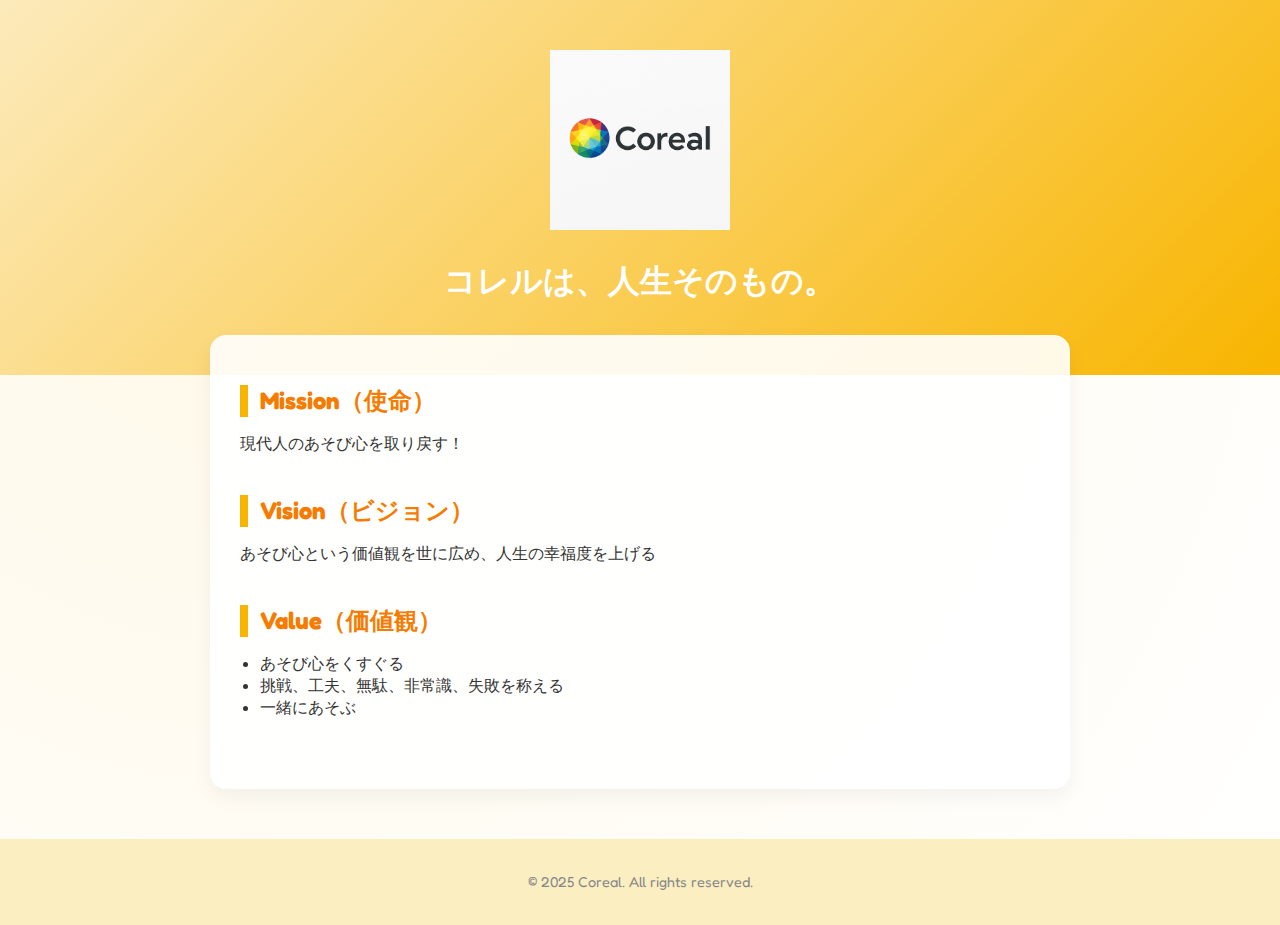
==== index.html @ 874c213f "first commit" ====
<!DOCTYPE html>
<html lang="ja">
<head>
  <meta charset="UTF-8" />
  <meta name="viewport" content="width=device-width, initial-scale=1.0"/>
  <title>トップページ - Coreal</title>
  <link rel="stylesheet" href="style.css"/>
</head>
<body>
  <header>
    <a href="index.html"><img src="coreal-logo.png" alt="Coreal Logo" class="logo"/></a>
    <h1>コレルは、人生そのもの。</h1>
  </header>
  <main>

<section>
  <h2>Mission（使命）</h2>
  <p>現代人のあそび心を取り戻す！</p>
</section>
<section>
  <h2>Vision（ビジョン）</h2>
  <p>あそび心という価値観を世に広め、人生の幸福度を上げる</p>
</section>
<section>
  <h2>Value（価値観）</h2>
  <ul>
    <li>あそび心をくすぐる</li>
    <li>挑戦、工夫、無駄、非常識、失敗を称える</li>
    <li>一緒にあそぶ</li>
  </ul>
</section>

  </main>
  <footer>
    <p>&copy; 2025 Coreal. All rights reserved.</p>
  </footer>
</body>
</html>
---- style.css ----
@import url('https://fonts.googleapis.com/css2?family=Fredoka:wght@400;600&display=swap');
body {
  font-family: 'Fredoka', sans-serif;
  margin: 0;
  padding: 0;
  background: radial-gradient(circle at 20% 20%, #fff8e7, #ffffff);
  color: #333;
}
header {
  text-align: center;
  padding: 50px 20px;
  background: linear-gradient(135deg, #fceabb, #f8b500);
  color: #fff;
}
.logo {
  max-width: 180px;
  height: auto;
  transition: transform 0.3s ease;
}
.logo:hover {
  transform: rotate(8deg) scale(1.05);
}
h1 {
  font-size: 2em;
  margin-top: 0.8em;
  color: #fff;
}
main {
  padding: 30px;
  max-width: 800px;
  margin: auto;
  background-color: rgba(255, 255, 255, 0.9);
  border-radius: 16px;
  box-shadow: 0 8px 20px rgba(0,0,0,0.05);
  margin-top: -40px;
  z-index: 10;
  position: relative;
}
section {
  margin-bottom: 40px;
}
h2 {
  font-size: 1.5em;
  border-left: 8px solid #f8b500;
  padding-left: 12px;
  margin-bottom: 10px;
  color: #f57c00;
}
ul {
  padding-left: 20px;
}
footer {
  text-align: center;
  padding: 20px;
  background-color: #fbeec1;
  font-size: 0.9em;
  color: #888;
  margin-top: 50px;
}
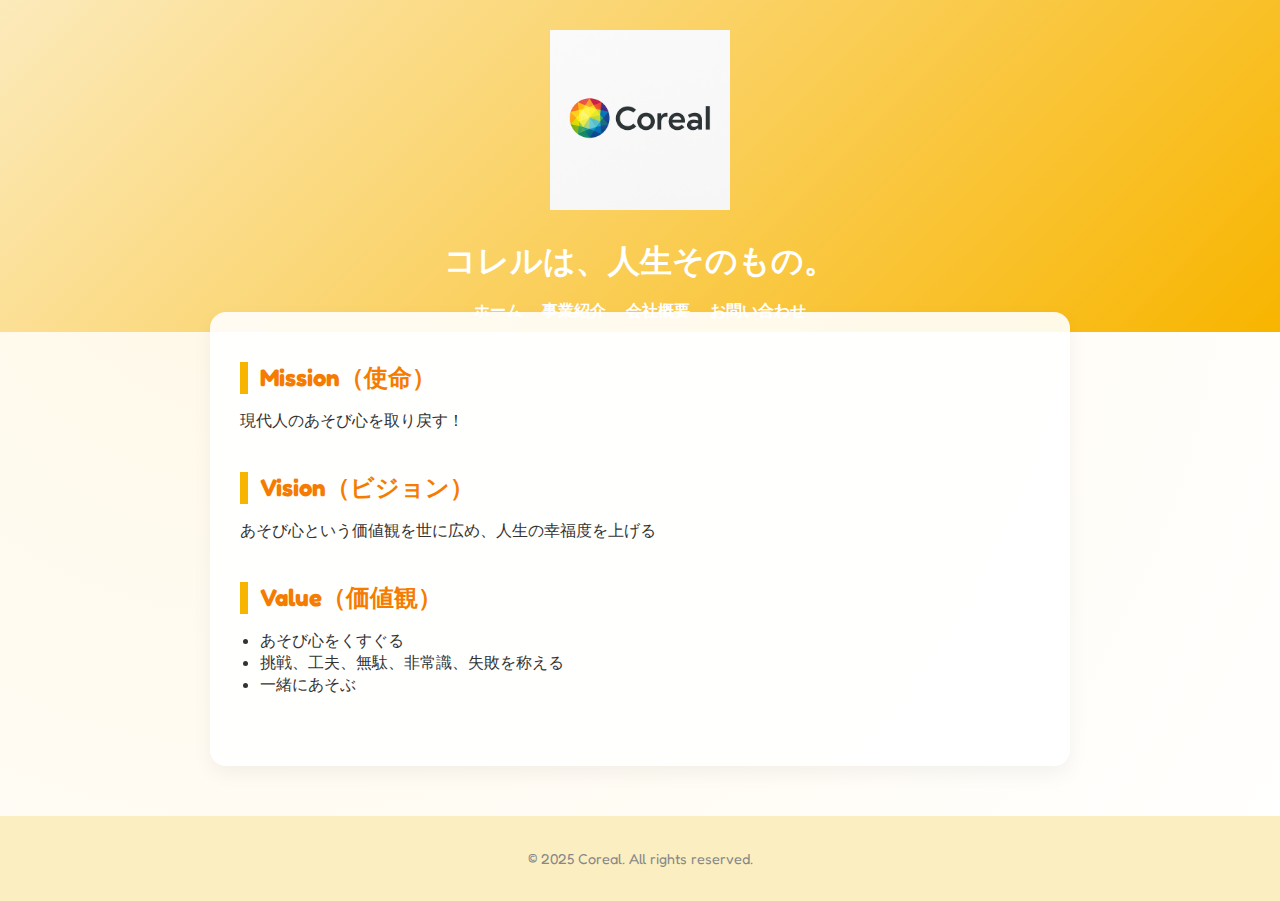
==== commit b3208f06: "ナビゲーションメニュー追加" ====
--- a/index.html
+++ b/index.html
@@ -10,6 +10,14 @@
   <header>
     <a href="index.html"><img src="coreal-logo.png" alt="Coreal Logo" class="logo"/></a>
     <h1>コレルは、人生そのもの。</h1>
+    <nav>
+      <ul class="nav-menu">
+        <li><a href="index.html">ホーム</a></li>
+        <li><a href="business.html">事業紹介</a></li>
+        <li><a href="company.html">会社概要</a></li>
+        <li><a href="contact.html">お問い合わせ</a></li>
+      </ul>
+    </nav>
   </header>
   <main>
 
--- a/style.css
+++ b/style.css
@@ -8,7 +8,7 @@
 }
 header {
   text-align: center;
-  padding: 50px 20px;
+  padding: 30px 20px 10px 20px;
   background: linear-gradient(135deg, #fceabb, #f8b500);
   color: #fff;
 }
@@ -22,8 +22,30 @@
 }
 h1 {
   font-size: 2em;
-  margin-top: 0.8em;
+  margin: 0.8em 0 0.5em;
   color: #fff;
+}
+nav {
+  margin-top: 10px;
+}
+.nav-menu {
+  list-style: none;
+  padding: 0;
+  margin: 0;
+  display: flex;
+  justify-content: center;
+  gap: 20px;
+  flex-wrap: wrap;
+}
+.nav-menu li a {
+  text-decoration: none;
+  color: white;
+  font-weight: 600;
+  border-bottom: 2px solid transparent;
+  transition: border-bottom 0.3s;
+}
+.nav-menu li a:hover {
+  border-bottom: 2px solid white;
 }
 main {
   padding: 30px;
@@ -32,7 +54,7 @@
   background-color: rgba(255, 255, 255, 0.9);
   border-radius: 16px;
   box-shadow: 0 8px 20px rgba(0,0,0,0.05);
-  margin-top: -40px;
+  margin-top: -20px;
   z-index: 10;
   position: relative;
 }
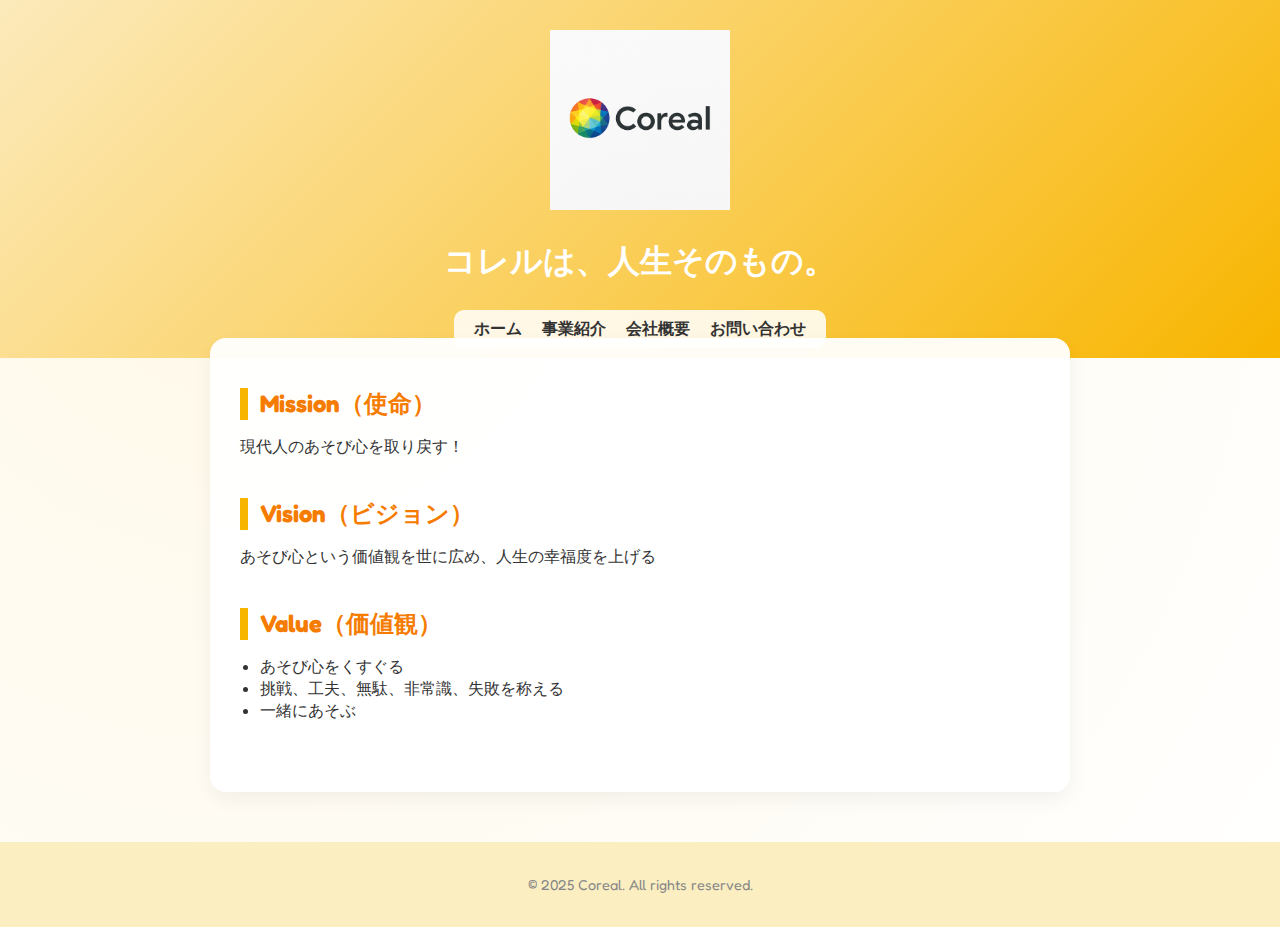
==== commit 7f377b05: "もろもろ修正" ====
--- a/index.html
+++ b/index.html
@@ -8,11 +8,11 @@
 </head>
 <body>
   <header>
-    <a href="index.html"><img src="coreal-logo.png" alt="Coreal Logo" class="logo"/></a>
+    <a href="/"><img src="coreal-logo.png" alt="Coreal Logo" class="logo"/></a>
     <h1>コレルは、人生そのもの。</h1>
     <nav>
       <ul class="nav-menu">
-        <li><a href="index.html">ホーム</a></li>
+        <li><a href="/">ホーム</a></li>
         <li><a href="business.html">事業紹介</a></li>
         <li><a href="company.html">会社概要</a></li>
         <li><a href="contact.html">お問い合わせ</a></li>
--- a/style.css
+++ b/style.css
@@ -27,6 +27,10 @@
 }
 nav {
   margin-top: 10px;
+  background-color: rgba(255, 255, 255, 0.85);
+  border-radius: 10px;
+  display: inline-block;
+  padding: 8px 20px;
 }
 .nav-menu {
   list-style: none;
@@ -39,19 +43,19 @@
 }
 .nav-menu li a {
   text-decoration: none;
-  color: white;
+  color: #333;
   font-weight: 600;
   border-bottom: 2px solid transparent;
   transition: border-bottom 0.3s;
 }
 .nav-menu li a:hover {
-  border-bottom: 2px solid white;
+  border-bottom: 2px solid #f57c00;
 }
 main {
   padding: 30px;
   max-width: 800px;
   margin: auto;
-  background-color: rgba(255, 255, 255, 0.9);
+  background-color: rgba(255, 255, 255, 0.95);
   border-radius: 16px;
   box-shadow: 0 8px 20px rgba(0,0,0,0.05);
   margin-top: -20px;
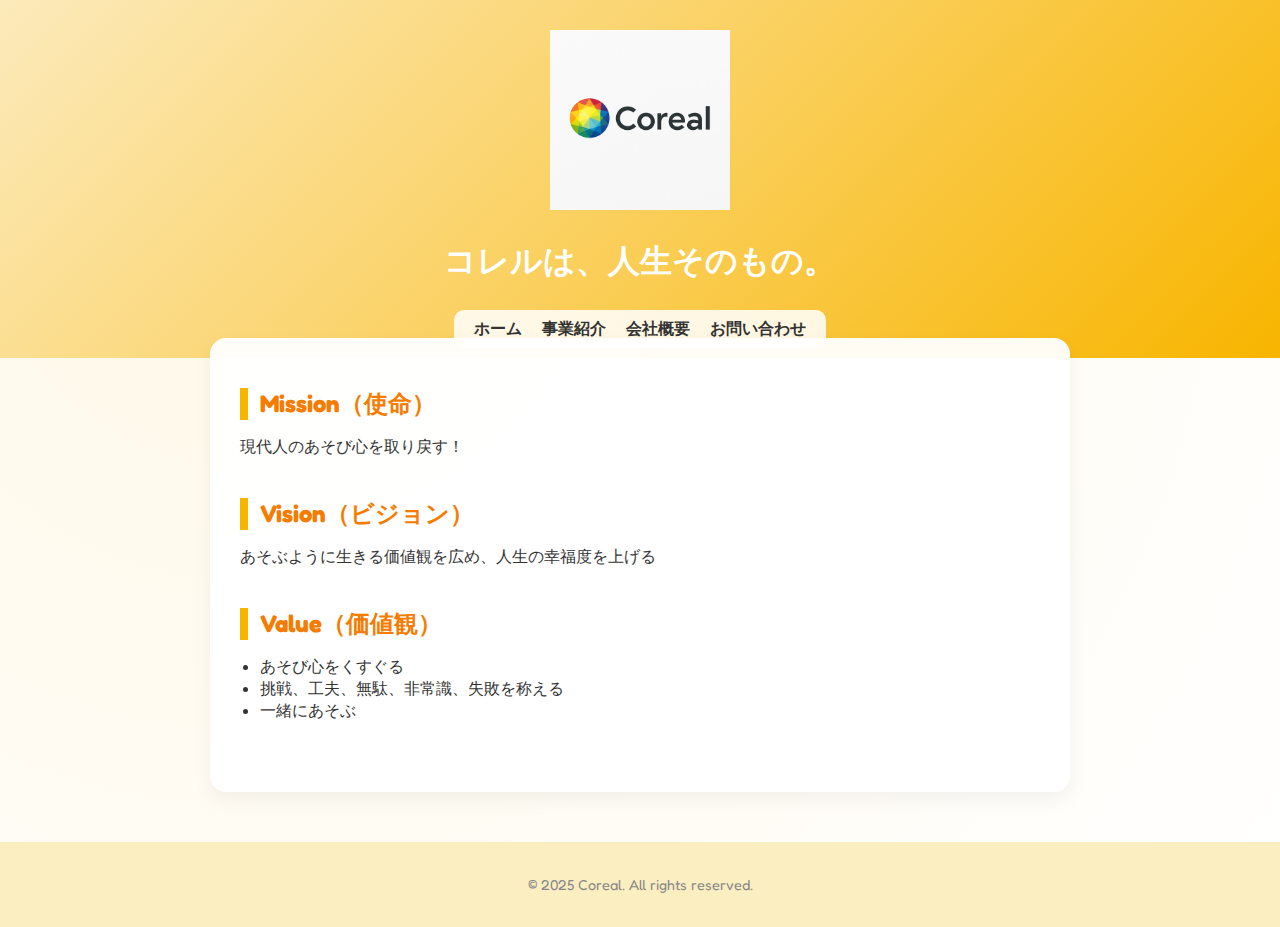
==== commit d77c2d44: "少し修正" ====
--- a/index.html
+++ b/index.html
@@ -27,7 +27,7 @@
 </section>
 <section>
   <h2>Vision（ビジョン）</h2>
-  <p>あそび心という価値観を世に広め、人生の幸福度を上げる</p>
+  <p>あそぶように生きる価値観を広め、人生の幸福度を上げる</p>
 </section>
 <section>
   <h2>Value（価値観）</h2>
